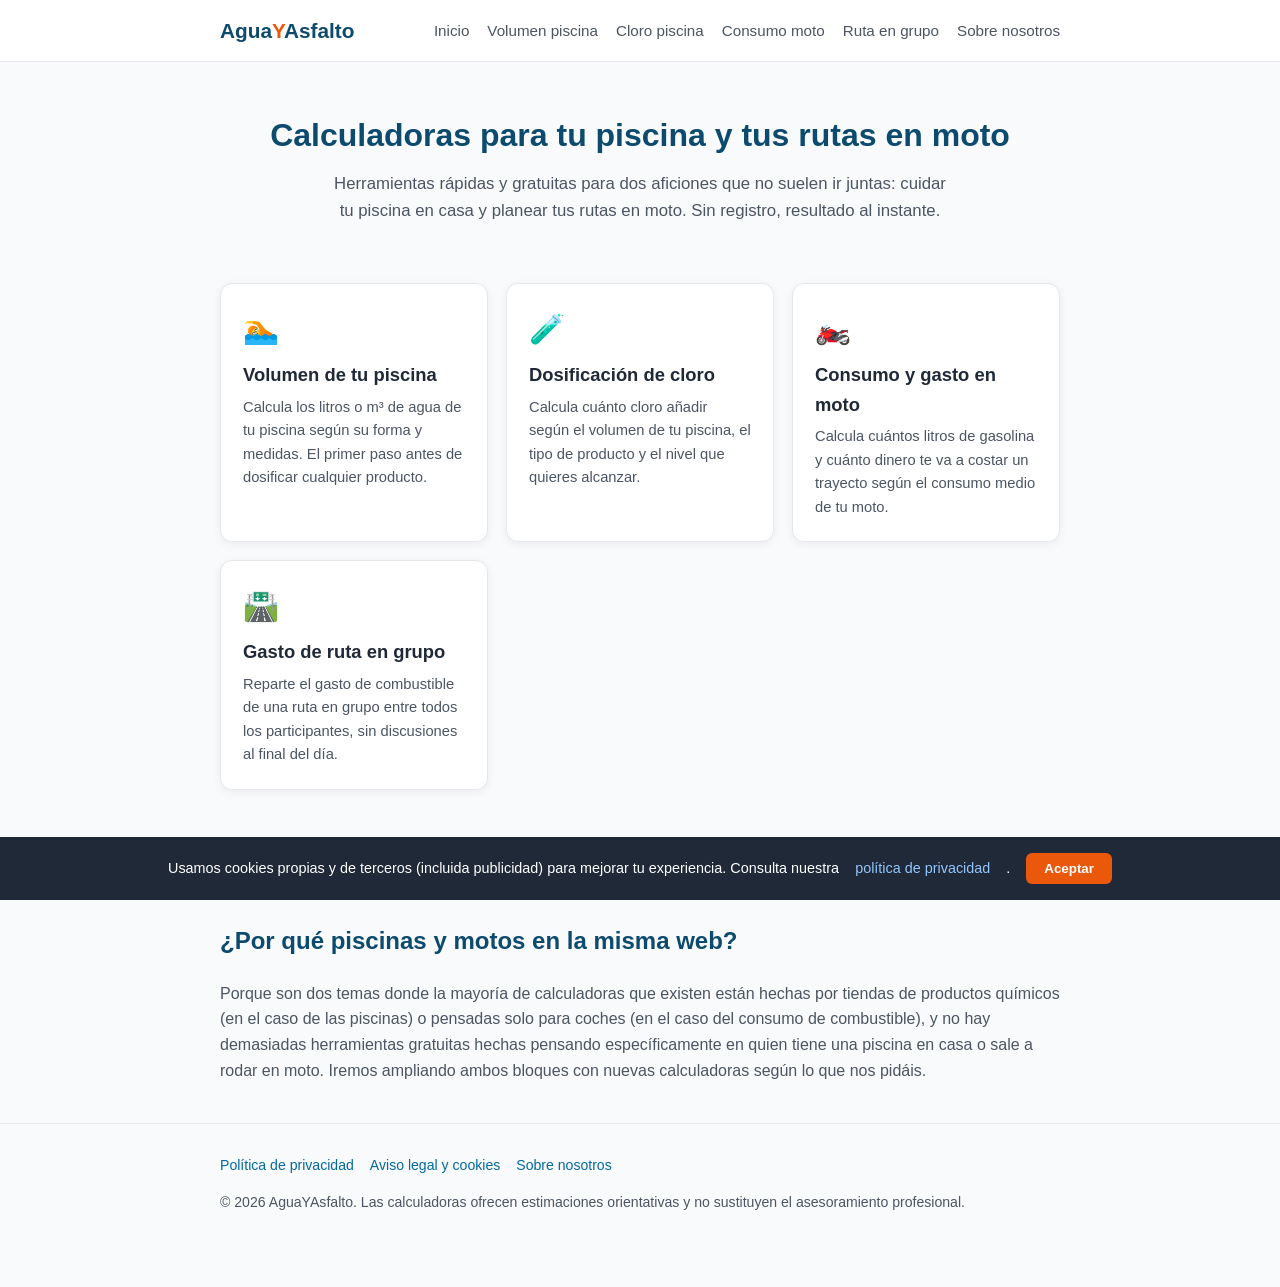
==== index.html @ 073380fe "Add files via upload" ====
<!DOCTYPE html>
<html lang="es">
<head>
<meta charset="UTF-8">
<meta name="viewport" content="width=device-width, initial-scale=1.0">
<title>AguaYAsfalto — Calculadoras para tu piscina y tus rutas en moto</title>
<meta name="description" content="Calculadoras gratuitas para el mantenimiento de tu piscina (volumen, cloro) y para tus rutas en moto (consumo, gasto en grupo). Sin registro, resultado al instante.">
<link rel="stylesheet" href="style.css">
</head>
<body>

<header class="sitio">
  <div class="barra-nav">
    <div class="logo">Agua<span>Y</span>Asfalto</div>
    <nav class="principal">
      <ul>
        <li><a href="index.html">Inicio</a></li>
        <li><a href="calculadora-volumen-piscina.html">Volumen piscina</a></li>
        <li><a href="calculadora-cloro-piscina.html">Cloro piscina</a></li>
        <li><a href="calculadora-consumo-moto.html">Consumo moto</a></li>
        <li><a href="calculadora-ruta-grupo-moto.html">Ruta en grupo</a></li>
        <li><a href="sobre-nosotros.html">Sobre nosotros</a></li>
      </ul>
    </nav>
  </div>
</header>

<main class="contenedor">

  <section class="hero">
    <h1>Calculadoras para tu piscina y tus rutas en moto</h1>
    <p class="subtitulo">Herramientas rápidas y gratuitas para dos aficiones que no suelen ir juntas: cuidar tu piscina en casa y planear tus rutas en moto. Sin registro, resultado al instante.</p>
  </section>

  <div class="rejilla-herramientas">

    <a class="tarjeta-herramienta" href="calculadora-volumen-piscina.html">
      <span class="icono">🏊</span>
      <h2>Volumen de tu piscina</h2>
      <p>Calcula los litros o m³ de agua de tu piscina según su forma y medidas. El primer paso antes de dosificar cualquier producto.</p>
    </a>

    <a class="tarjeta-herramienta" href="calculadora-cloro-piscina.html">
      <span class="icono">🧪</span>
      <h2>Dosificación de cloro</h2>
      <p>Calcula cuánto cloro añadir según el volumen de tu piscina, el tipo de producto y el nivel que quieres alcanzar.</p>
    </a>

    <a class="tarjeta-herramienta" href="calculadora-consumo-moto.html">
      <span class="icono">🏍️</span>
      <h2>Consumo y gasto en moto</h2>
      <p>Calcula cuántos litros de gasolina y cuánto dinero te va a costar un trayecto según el consumo medio de tu moto.</p>
    </a>

    <a class="tarjeta-herramienta" href="calculadora-ruta-grupo-moto.html">
      <span class="icono">🛣️</span>
      <h2>Gasto de ruta en grupo</h2>
      <p>Reparte el gasto de combustible de una ruta en grupo entre todos los participantes, sin discusiones al final del día.</p>
    </a>

  </div>

  <div class="espacio-anuncio">Espacio reservado para anuncio (AdSense) — no insertar hasta tener la cuenta aprobada</div>

  <section class="articulo">
    <h2>¿Por qué piscinas y motos en la misma web?</h2>
    <p>Porque son dos temas donde la mayoría de calculadoras que existen están hechas por tiendas de productos químicos
    (en el caso de las piscinas) o pensadas solo para coches (en el caso del consumo de combustible), y no hay
    demasiadas herramientas gratuitas hechas pensando específicamente en quien tiene una piscina en casa o sale a
    rodar en moto. Iremos ampliando ambos bloques con nuevas calculadoras según lo que nos pidáis.</p>
  </section>

</main>

<footer class="sitio">
  <div class="contenedor">
    <div class="enlaces-pie">
      <a href="privacidad.html">Política de privacidad</a>
      <a href="aviso-legal.html">Aviso legal y cookies</a>
      <a href="sobre-nosotros.html">Sobre nosotros</a>
    </div>
    <p>© 2026 AguaYAsfalto. Las calculadoras ofrecen estimaciones orientativas y no sustituyen el asesoramiento profesional.</p>
  </div>
</footer>

<script src="cookies.js"></script>
</body>
</html>
---- style.css ----
/* ===== Variables y reset ===== */
:root {
  --azul: #0369a1;
  --azul-oscuro: #0c4a6e;
  --verde: #ea580c;
  --texto: #1f2937;
  --texto-suave: #4b5563;
  --fondo: #f9fafb;
  --tarjeta: #ffffff;
  --borde: #e5e7eb;
  --radio: 12px;
  --sombra: 0 2px 10px rgba(0,0,0,0.06);
}

* { box-sizing: border-box; }

body {
  margin: 0;
  font-family: "Segoe UI", Roboto, Helvetica, Arial, sans-serif;
  background: var(--fondo);
  color: var(--texto);
  line-height: 1.6;
}

a { color: var(--azul); text-decoration: none; }
a:hover { text-decoration: underline; }

img { max-width: 100%; }

.contenedor {
  max-width: 880px;
  margin: 0 auto;
  padding: 0 20px;
}

/* ===== Cabecera ===== */
header.sitio {
  background: var(--tarjeta);
  border-bottom: 1px solid var(--borde);
  position: sticky;
  top: 0;
  z-index: 10;
}

.barra-nav {
  max-width: 880px;
  margin: 0 auto;
  padding: 14px 20px;
  display: flex;
  align-items: center;
  justify-content: space-between;
  flex-wrap: wrap;
  gap: 10px;
}

.logo {
  font-size: 1.3rem;
  font-weight: 700;
  color: var(--azul-oscuro);
}
.logo span { color: var(--verde); }

nav.principal ul {
  list-style: none;
  display: flex;
  gap: 18px;
  margin: 0;
  padding: 0;
  flex-wrap: wrap;
}
nav.principal a {
  color: var(--texto-suave);
  font-weight: 500;
  font-size: 0.95rem;
}
nav.principal a:hover { color: var(--azul); text-decoration: none; }

/* ===== Hero / cabecera de página ===== */
.hero {
  padding: 48px 0 28px;
  text-align: center;
}
.hero h1 {
  font-size: 2rem;
  margin: 0 0 10px;
  color: var(--azul-oscuro);
}
.hero p.subtitulo {
  color: var(--texto-suave);
  font-size: 1.05rem;
  max-width: 620px;
  margin: 0 auto;
}

/* ===== Tarjetas de herramientas (índice) ===== */
.rejilla-herramientas {
  display: grid;
  grid-template-columns: repeat(auto-fit, minmax(240px, 1fr));
  gap: 18px;
  margin: 30px 0 50px;
}

.tarjeta-herramienta {
  background: var(--tarjeta);
  border: 1px solid var(--borde);
  border-radius: var(--radio);
  padding: 22px;
  box-shadow: var(--sombra);
  transition: transform 0.15s ease, box-shadow 0.15s ease;
  display: block;
}
.tarjeta-herramienta:hover {
  transform: translateY(-3px);
  box-shadow: 0 6px 18px rgba(0,0,0,0.09);
  text-decoration: none;
}
.tarjeta-herramienta .icono { font-size: 1.8rem; margin-bottom: 8px; display: block; }
.tarjeta-herramienta h2 {
  font-size: 1.15rem;
  margin: 0 0 6px;
  color: var(--texto);
}
.tarjeta-herramienta p {
  margin: 0;
  font-size: 0.92rem;
  color: var(--texto-suave);
}

/* ===== Calculadora ===== */
.panel-calculadora {
  background: var(--tarjeta);
  border: 1px solid var(--borde);
  border-radius: var(--radio);
  box-shadow: var(--sombra);
  padding: 28px;
  margin: 24px 0 40px;
}

.campo {
  margin-bottom: 18px;
}
.campo label {
  display: block;
  font-weight: 600;
  margin-bottom: 6px;
  font-size: 0.95rem;
}
.campo input,
.campo select {
  width: 100%;
  padding: 10px 12px;
  border: 1px solid var(--borde);
  border-radius: 8px;
  font-size: 1rem;
  background: #fff;
}
.campo input:focus,
.campo select:focus {
  outline: none;
  border-color: var(--azul);
}
.campo small { color: var(--texto-suave); }

.fila-dos {
  display: grid;
  grid-template-columns: 1fr 1fr;
  gap: 16px;
}
@media (max-width: 560px) {
  .fila-dos { grid-template-columns: 1fr; }
}

.boton-calcular {
  background: var(--azul);
  color: #fff;
  border: none;
  padding: 12px 26px;
  border-radius: 8px;
  font-size: 1rem;
  font-weight: 600;
  cursor: pointer;
  transition: background 0.15s ease;
}
.boton-calcular:hover { background: var(--azul-oscuro); }

.resultado {
  margin-top: 22px;
  padding: 18px 20px;
  border-radius: 10px;
  background: #f0f9ff;
  border: 1px solid #bae6fd;
  display: none;
}
.resultado.visible { display: block; }
.resultado .valor-principal {
  font-size: 1.8rem;
  font-weight: 700;
  color: var(--azul-oscuro);
}
.resultado .detalle {
  margin-top: 8px;
  font-size: 0.92rem;
  color: var(--texto-suave);
}
.resultado table {
  width: 100%;
  border-collapse: collapse;
  margin-top: 12px;
  font-size: 0.9rem;
}
.resultado td { padding: 4px 0; }
.resultado td:last-child { text-align: right; font-weight: 600; }

.aviso-caja {
  background: #fffbeb;
  border: 1px solid #fde68a;
  border-radius: 8px;
  padding: 12px 16px;
  font-size: 0.85rem;
  color: #92400e;
  margin-top: 16px;
}

/* ===== Contenido / artículo ===== */
.articulo h2 { color: var(--azul-oscuro); margin-top: 40px; }
.articulo h3 { color: var(--texto); }
.articulo p { color: var(--texto-suave); }

details.faq {
  border: 1px solid var(--borde);
  border-radius: 8px;
  padding: 12px 16px;
  margin-bottom: 10px;
  background: var(--tarjeta);
}
details.faq summary {
  font-weight: 600;
  cursor: pointer;
}
details.faq p { margin: 10px 0 0; }

/* ===== Anuncios (placeholders) ===== */
.espacio-anuncio {
  margin: 30px 0;
  padding: 10px;
  text-align: center;
  color: #9ca3af;
  font-size: 0.8rem;
  border: 1px dashed var(--borde);
  border-radius: 8px;
}

/* ===== Aviso de cookies ===== */
#aviso-cookies {
  position: fixed;
  bottom: 0;
  left: 0;
  right: 0;
  background: var(--texto);
  color: #fff;
  padding: 16px 20px;
  display: none;
  align-items: center;
  justify-content: center;
  gap: 16px;
  flex-wrap: wrap;
  z-index: 100;
  font-size: 0.9rem;
}
#aviso-cookies.visible { display: flex; }
#aviso-cookies a { color: #93c5fd; }
#aviso-cookies button {
  background: var(--verde);
  color: #fff;
  border: none;
  padding: 8px 18px;
  border-radius: 6px;
  cursor: pointer;
  font-weight: 600;
}

/* ===== Pie de página ===== */
footer.sitio {
  border-top: 1px solid var(--borde);
  margin-top: 40px;
  padding: 30px 0 60px;
  color: var(--texto-suave);
  font-size: 0.88rem;
}
footer.sitio .enlaces-pie {
  display: flex;
  gap: 16px;
  flex-wrap: wrap;
  margin-bottom: 10px;
}
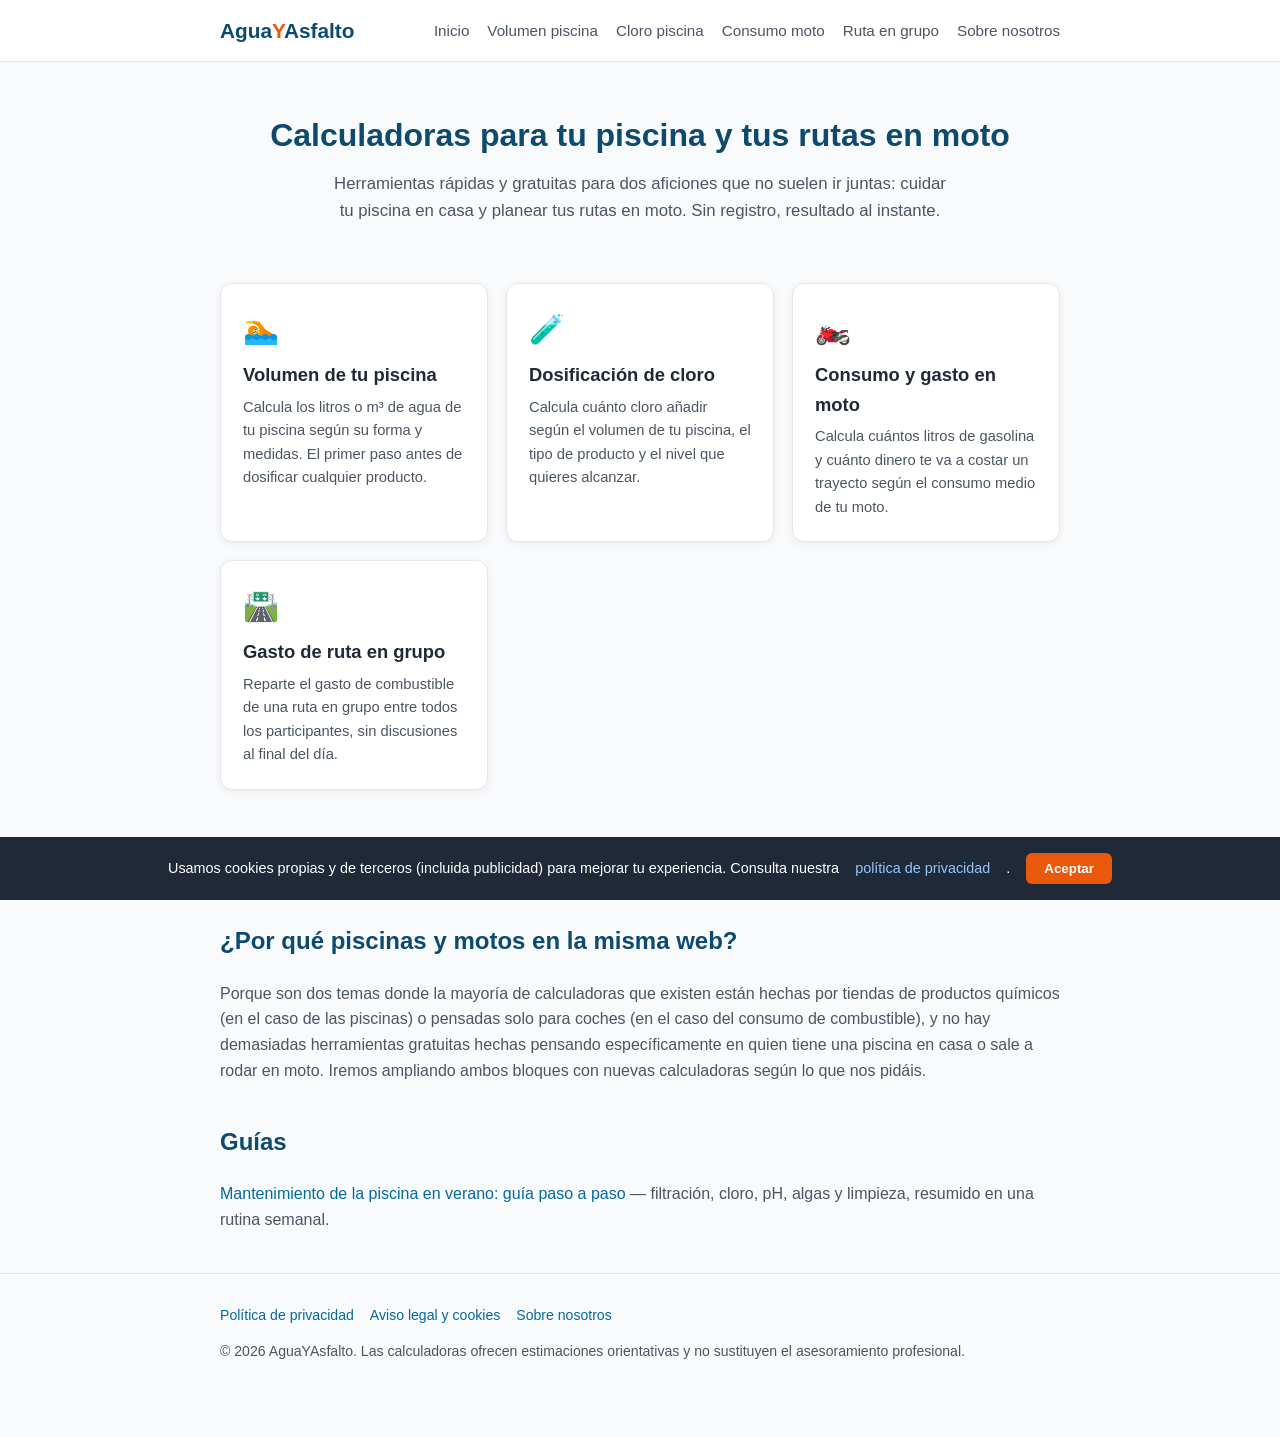
==== commit 315d9e16: "Add files via upload" ====
--- a/index.html
+++ b/index.html
@@ -68,6 +68,10 @@
     (en el caso de las piscinas) o pensadas solo para coches (en el caso del consumo de combustible), y no hay
     demasiadas herramientas gratuitas hechas pensando específicamente en quien tiene una piscina en casa o sale a
     rodar en moto. Iremos ampliando ambos bloques con nuevas calculadoras según lo que nos pidáis.</p>
+
+    <h2>Guías</h2>
+    <p><a href="guia-piscina-verano.html">Mantenimiento de la piscina en verano: guía paso a paso</a> — filtración,
+    cloro, pH, algas y limpieza, resumido en una rutina semanal.</p>
   </section>
 
 </main>
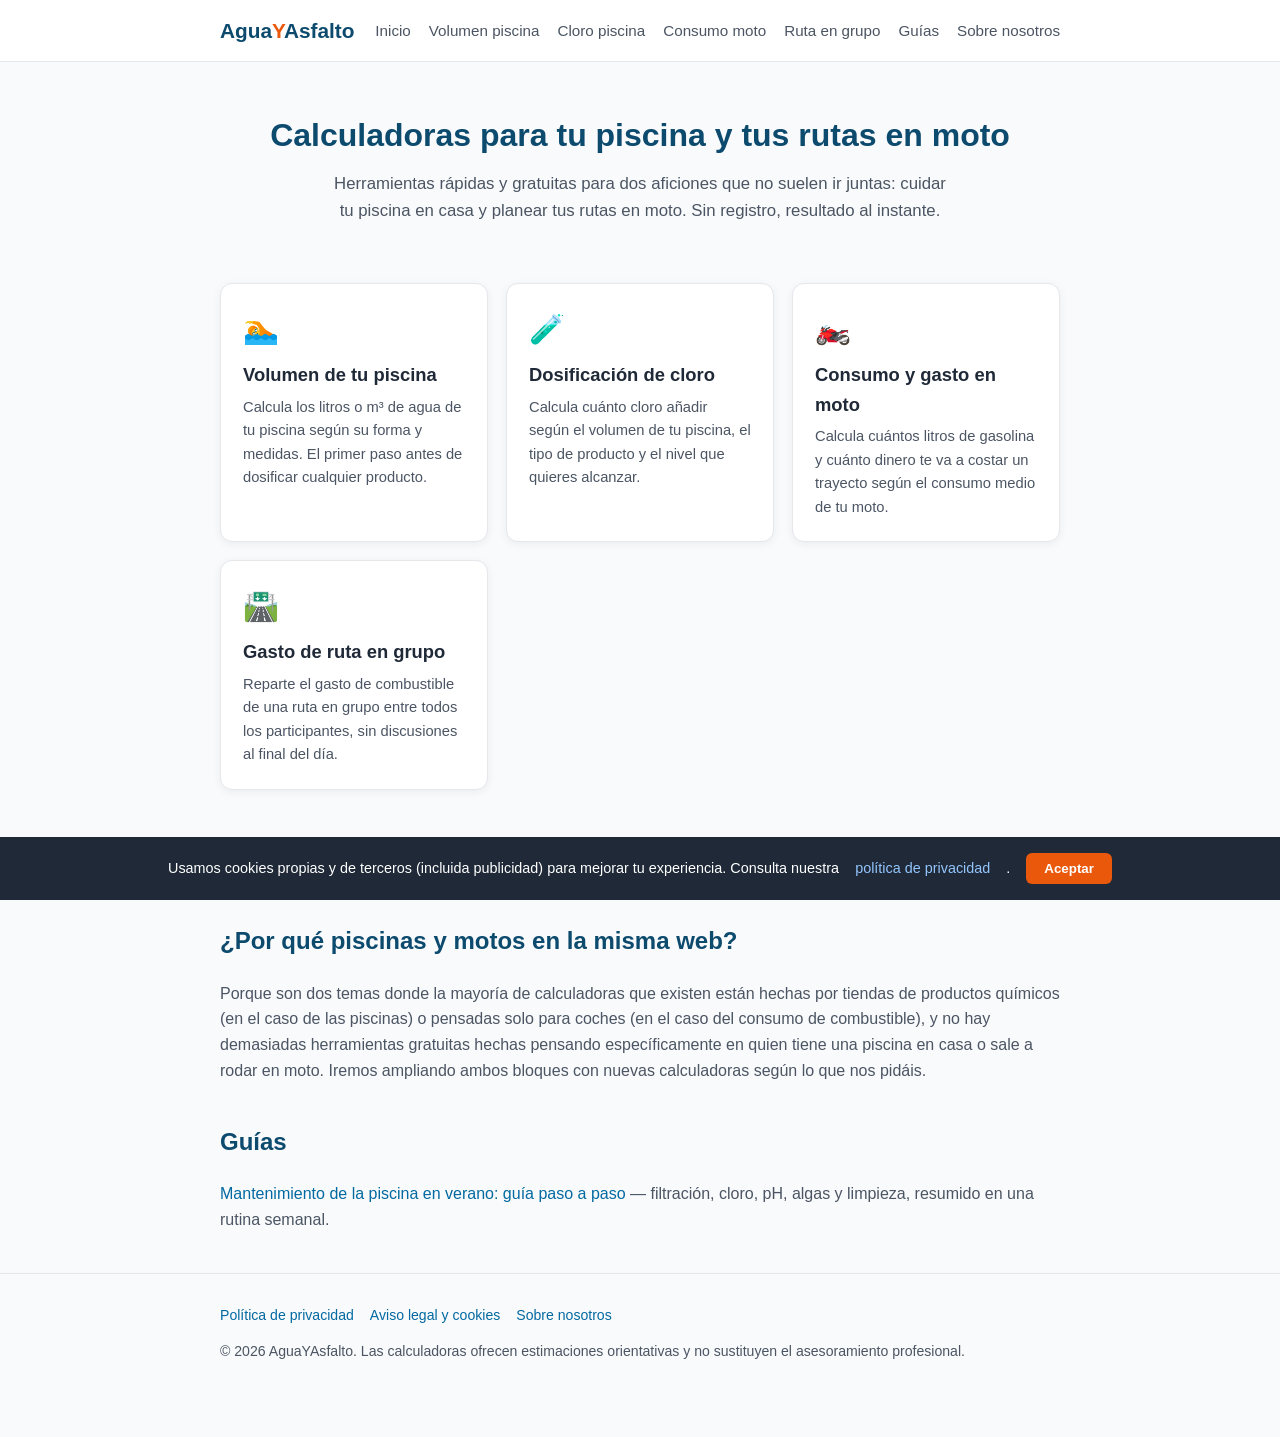
==== commit 9f8ad884: "Add files via upload" ====
--- a/index.html
+++ b/index.html
@@ -19,6 +19,7 @@
         <li><a href="calculadora-cloro-piscina.html">Cloro piscina</a></li>
         <li><a href="calculadora-consumo-moto.html">Consumo moto</a></li>
         <li><a href="calculadora-ruta-grupo-moto.html">Ruta en grupo</a></li>
+        <li><a href="guias.html">Guías</a></li>
         <li><a href="sobre-nosotros.html">Sobre nosotros</a></li>
       </ul>
     </nav>
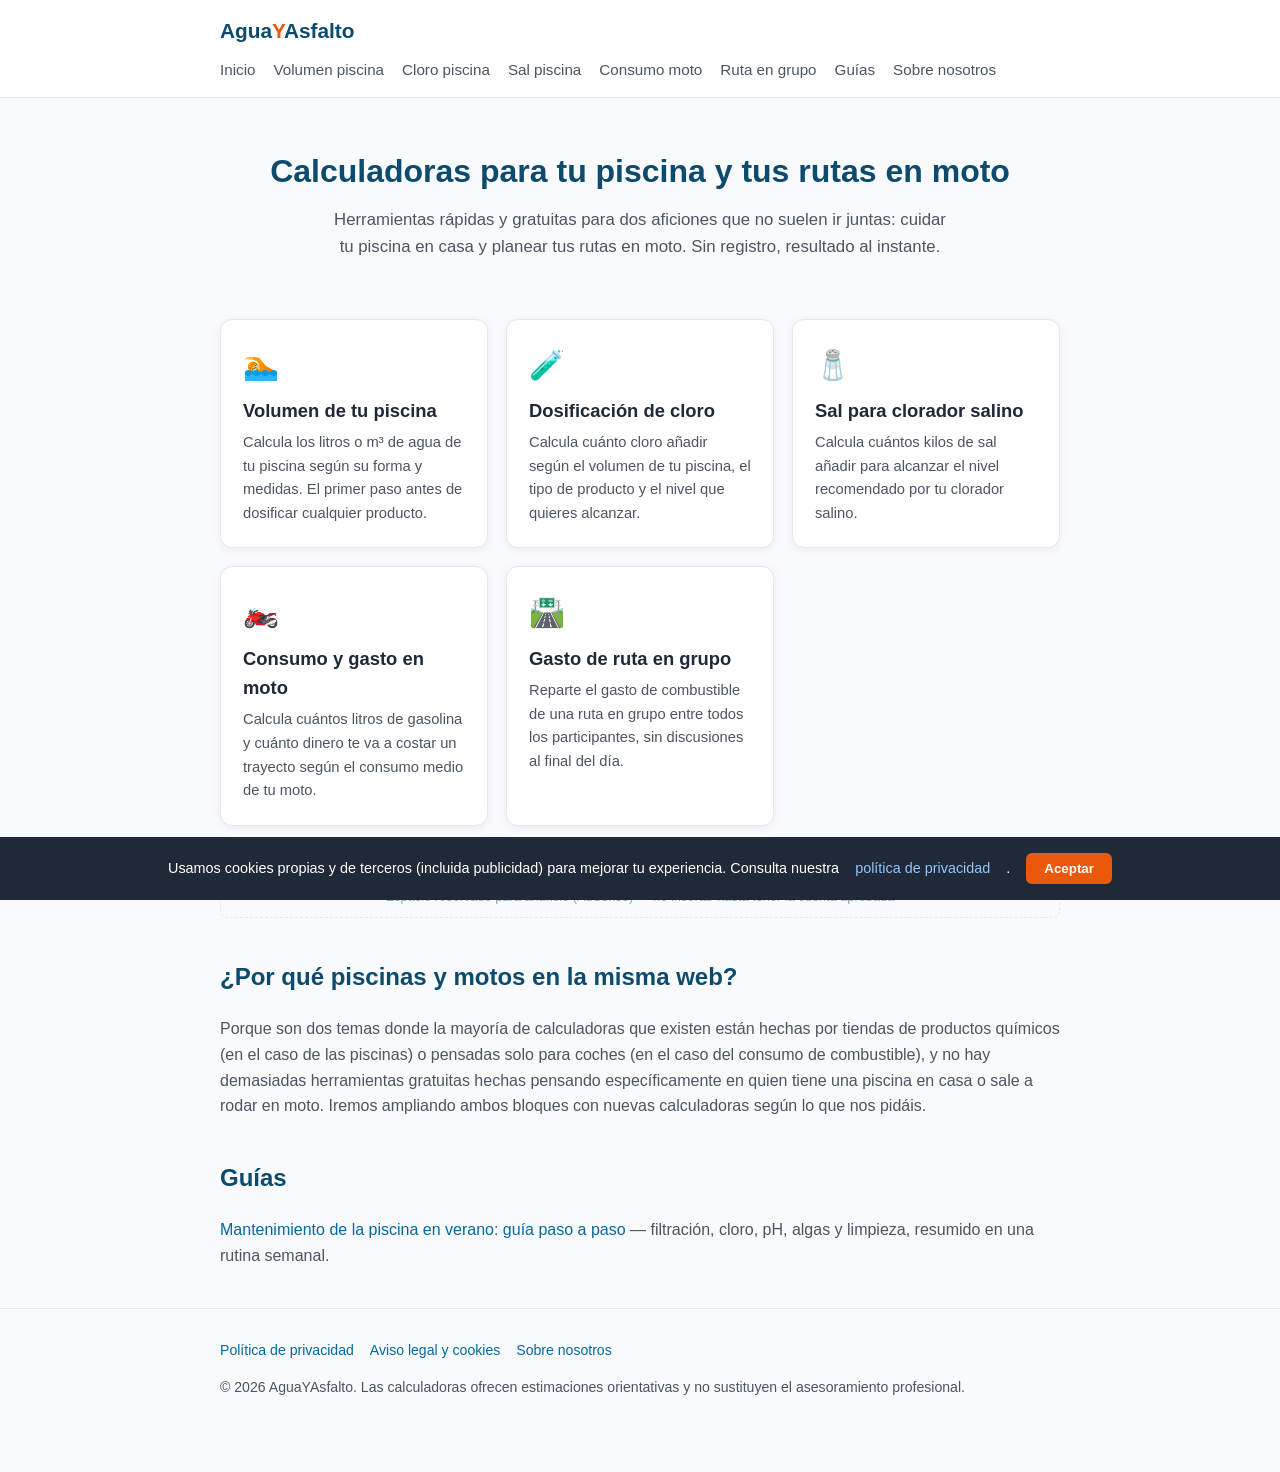
==== commit 9358ec10: "Añadir calculadora de sal para piscina" ====
--- a/index.html
+++ b/index.html
@@ -17,6 +17,7 @@
         <li><a href="index.html">Inicio</a></li>
         <li><a href="calculadora-volumen-piscina.html">Volumen piscina</a></li>
         <li><a href="calculadora-cloro-piscina.html">Cloro piscina</a></li>
+        <li><a href="calculadora-sal-piscina.html">Sal piscina</a></li>
         <li><a href="calculadora-consumo-moto.html">Consumo moto</a></li>
         <li><a href="calculadora-ruta-grupo-moto.html">Ruta en grupo</a></li>
         <li><a href="guias.html">Guías</a></li>
@@ -45,6 +46,12 @@
       <span class="icono">🧪</span>
       <h2>Dosificación de cloro</h2>
       <p>Calcula cuánto cloro añadir según el volumen de tu piscina, el tipo de producto y el nivel que quieres alcanzar.</p>
+    </a>
+
+    <a class="tarjeta-herramienta" href="calculadora-sal-piscina.html">
+      <span class="icono">🧂</span>
+      <h2>Sal para clorador salino</h2>
+      <p>Calcula cuántos kilos de sal añadir para alcanzar el nivel recomendado por tu clorador salino.</p>
     </a>
 
     <a class="tarjeta-herramienta" href="calculadora-consumo-moto.html">
